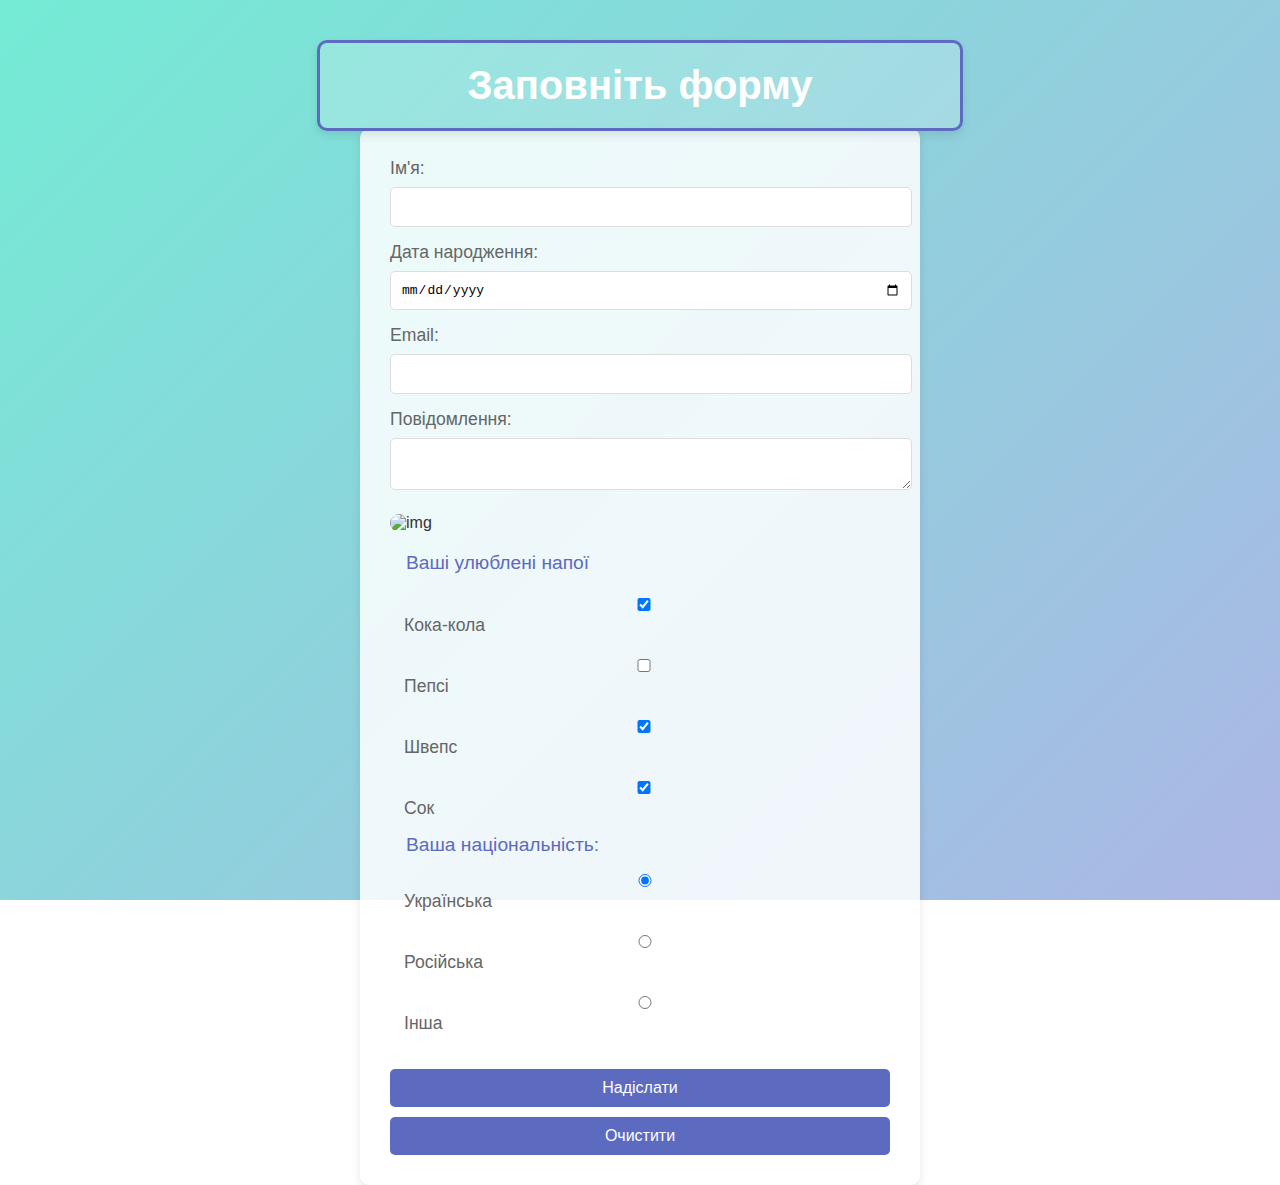
==== Lab-4/index.html @ 53ef5390 "fourth lab" ====
<!DOCTYPE html>
<html lang="en">
<head>
    <meta charset="UTF-8">
    <meta name="viewport" content="width=device-width, initial-scale=1.0">
    <link rel="stylesheet" href="styles/styles.css">
    <title>Form</title>
</head>
<body>
    <h1>Заповніть форму</h1>
<form action="https://httpbin.org/post" method="post">
  <div class ="name">
    <label for="name">Ім'я:</label>
    <input type="text" name="name" id="name" required />
  </div>
  <div class="date">
    <label for="date">Дата народження: </label>
    <input type="date" name="date" id="date" required />
  </div>
  <div class="email">
    <label for="email">Email: </label>
    <input type="email" name="email" id="email" required />
  </div>
  <div class="ms">
    <label for="ms">Повідомлення: </label>
    <textarea type="text" name="ms" id="ms" required></textarea>
  </div>
<picture>
  <img srcset="
  https://fastly.picsum.photos/id/846/300/500.jpg?hmac=VlZoven6Rdm2vUihmiPxbu_js35_-p5QLsIaauPqCF8 300w,
  https://fastly.picsum.photos/id/931/1000/400.jpg?hmac=chHa57pa9hzq4yVN-deezekLezv39lFHHJ-N8hd0s0c 1000w
           " alt="img" />
</picture>
<fieldset>
  <legend>
    Ваші улюблені напої
  </legend>

  <div>
    <input type="checkbox" id="cola" name="cola" checked />
    <label for="scales">Кока-кола</label>
  </div>

  <div>
    <input type="checkbox" id="pepsi" name="pepsi" />
    <label for="horns">Пепсі</label>
  </div>
    <div>
    <input type="checkbox" id="schweppes" name="schweppes" checked />
    <label for="scales">Швепс</label>
  </div>
    <div>
    <input type="checkbox" id="sok" name="sok" checked />
    <label for="scales">Сок</label>
  </div>
  <legend>Ваша національність:</legend>

  <div>
    <input type="radio" id="huey" name="drone" value="huey" checked />
    <label for="huey">Українська</label>
  </div>

  <div>
    <input type="radio" id="dewey" name="drone" value="dewey" />
    <label for="dewey">Російська</label>
  </div>

  <div>
    <input type="radio" id="louie" name="drone" value="louie" />
    <label for="louie">Інша</label>
  </div>
</fieldset>
 <input type="submit" value="Надіслати">
  <input type="reset" value="Очистити">
  </form>

</body>
</html>
---- Lab-4/styles/styles.css ----
body {
    font-family: 'Arial', sans-serif;
    background: linear-gradient(135deg, #74ebd5 0%, #ACB6E5 100%);
    background-attachment: fixed;
    color: #333;
    margin: 0;
    padding: 0;
    display: flex;
    justify-content: center;
    align-items: center;
    min-height: 100vh;
}
    
h1 {
    text-align: center;
    font-size: 2.5em;
    color: #fff;
    margin-bottom: 20px;
    padding: 20px;
    border: 3px solid #5C6BC0;
    border-radius: 10px;
    background-color: rgba(255, 255, 255, 0.2);
    width: 100%;
    max-width: 600px;
    box-shadow: 0 4px 10px rgba(0, 0, 0, 0.1);
    position: absolute;
    top: 20px;
    font-size: 2.5em;
    color: #fff;
    margin-top: 20px;
}

form {
    background-color: rgba(255, 255, 255, 0.85); 
    padding: 30px;
    border-radius: 10px;
    box-shadow: 0 4px 10px rgba(0, 0, 0, 0.1);
    max-width: 500px;
    width: 100%;
    margin-top: 10% ;
}

label {
    font-size: 1.1em;
    color: #666;
}

input, textarea {
    width: 100%;
    padding: 10px;
    margin-top: 8px;
    border: 1px solid #ddd;
    border-radius: 5px;
    font-size: 1em;
}

input:focus, textarea:focus {
    border-color: #5C6BC0;
    outline: none;
    box-shadow: 0 0 5px rgba(92, 107, 192, 0.5);
}

input[type="submit"], input[type="reset"] {
    background-color: #5C6BC0;
    color: white;
    border: none;
    padding: 10px 20px;
    border-radius: 5px;
    cursor: pointer;
    font-size: 1em;
    margin-top: 10px;
}

input[type="submit"]:hover, input[type="reset"]:hover {
    background-color: #3949AB;
}

fieldset {
    border: none;
    margin-top: 20px;
}

legend {
    font-size: 1.2em;
    margin-bottom: 10px;
    color: #5C6BC0;
}

div {
    margin-bottom: 15px;
}

picture img {
    display: block;
    max-width: 100%;
    height: auto;
    border-radius: 10px;
    margin: 20px 0;
}
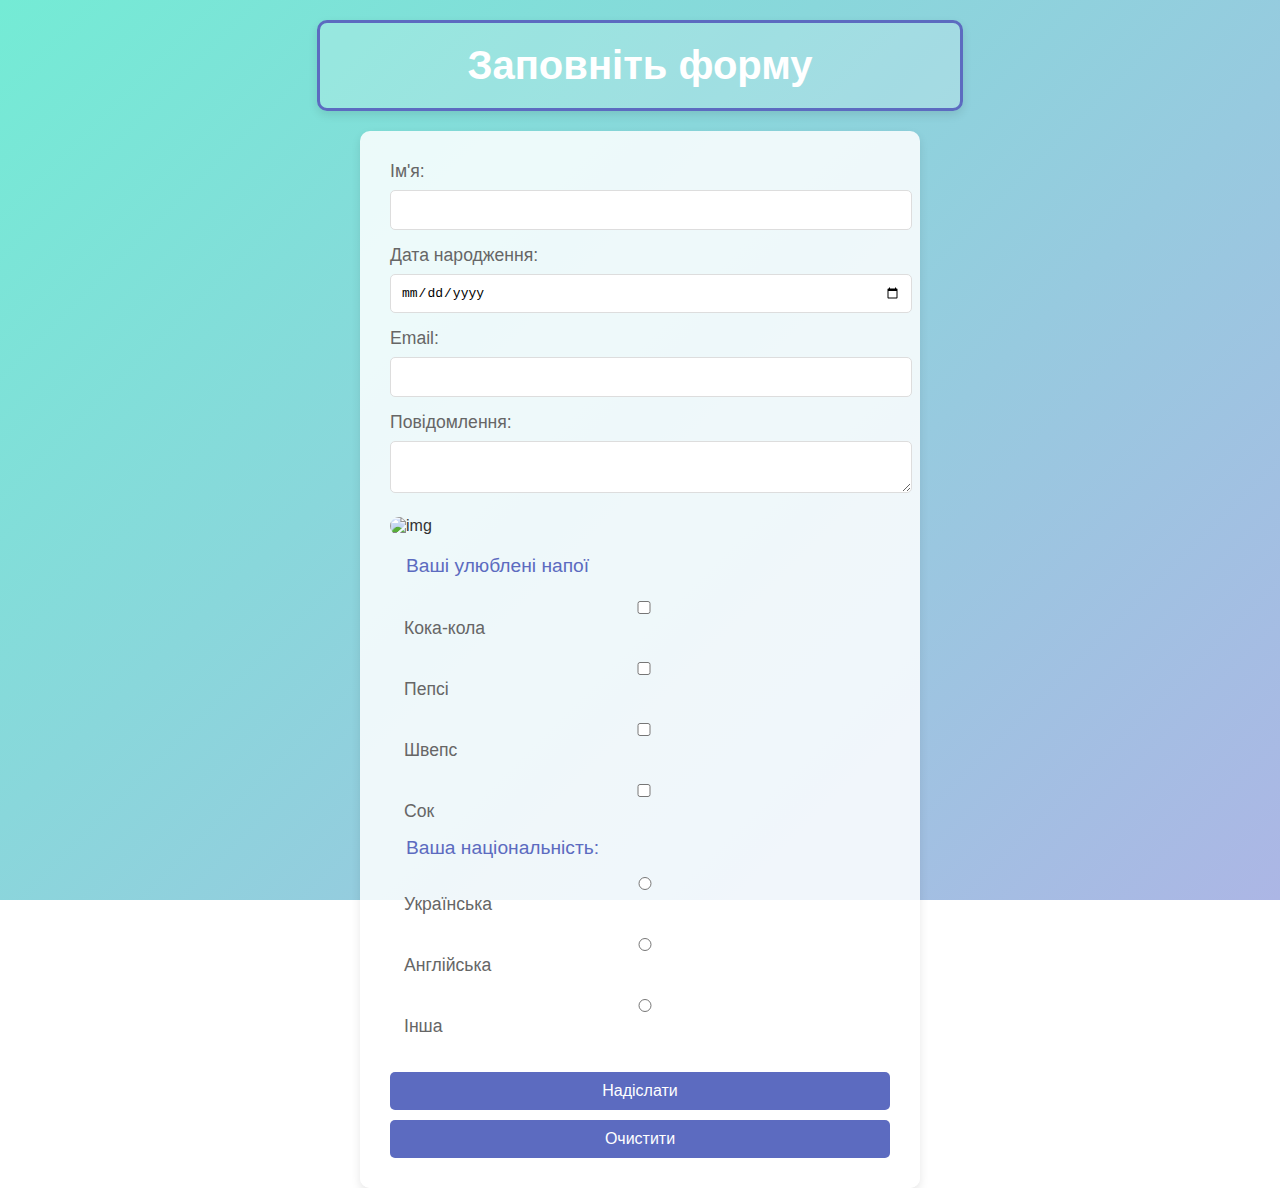
==== commit ddb53e5c: "Lab 5" ====
--- a/Lab-4/index.html
+++ b/Lab-4/index.html
@@ -1,5 +1,5 @@
 <!DOCTYPE html>
-<html lang="en">
+<html lang="uk">
 <head>
     <meta charset="UTF-8">
     <meta name="viewport" content="width=device-width, initial-scale=1.0">
@@ -27,7 +27,7 @@
   </div>
 <picture>
   <img srcset="
-  https://fastly.picsum.photos/id/846/300/500.jpg?hmac=VlZoven6Rdm2vUihmiPxbu_js35_-p5QLsIaauPqCF8 300w,
+  https://fastly.picsum.photos/id/846/300/500.jpg?hmac=VlZoven6Rdm2vUihmiPxbu_js35_-p5QLsIaauPqCF8 400w,
   https://fastly.picsum.photos/id/931/1000/400.jpg?hmac=chHa57pa9hzq4yVN-deezekLezv39lFHHJ-N8hd0s0c 1000w
            " alt="img" />
 </picture>
@@ -37,32 +37,32 @@
   </legend>
 
   <div>
-    <input type="checkbox" id="cola" name="cola" checked />
+    <input type="checkbox" id="cola" name="drink" value="cola" />
     <label for="scales">Кока-кола</label>
   </div>
 
   <div>
-    <input type="checkbox" id="pepsi" name="pepsi" />
+    <input type="checkbox" id="pepsi" name="drink" value="pepsi" />
     <label for="horns">Пепсі</label>
   </div>
     <div>
-    <input type="checkbox" id="schweppes" name="schweppes" checked />
+    <input type="checkbox" id="schweppes" name="drink" value="schweppes"  />
     <label for="scales">Швепс</label>
   </div>
     <div>
-    <input type="checkbox" id="sok" name="sok" checked />
+    <input type="checkbox" id="sok" name="drink" value="sok"  />
     <label for="scales">Сок</label>
   </div>
   <legend>Ваша національність:</legend>
 
   <div>
-    <input type="radio" id="huey" name="drone" value="huey" checked />
+    <input type="radio" id="huey" name="drone" value="huey" />
     <label for="huey">Українська</label>
   </div>
 
   <div>
     <input type="radio" id="dewey" name="drone" value="dewey" />
-    <label for="dewey">Російська</label>
+    <label for="dewey">Англійська</label>
   </div>
 
   <div>
--- a/Lab-4/styles/styles.css
+++ b/Lab-4/styles/styles.css
@@ -5,8 +5,8 @@
     color: #333;
     margin: 0;
     padding: 0;
-    display: flex;
-    justify-content: center;
+    display: grid;
+    justify-items: center;
     align-items: center;
     min-height: 100vh;
 }
@@ -23,8 +23,6 @@
     width: 100%;
     max-width: 600px;
     box-shadow: 0 4px 10px rgba(0, 0, 0, 0.1);
-    position: absolute;
-    top: 20px;
     font-size: 2.5em;
     color: #fff;
     margin-top: 20px;
@@ -37,7 +35,6 @@
     box-shadow: 0 4px 10px rgba(0, 0, 0, 0.1);
     max-width: 500px;
     width: 100%;
-    margin-top: 10% ;
 }
 
 label {
